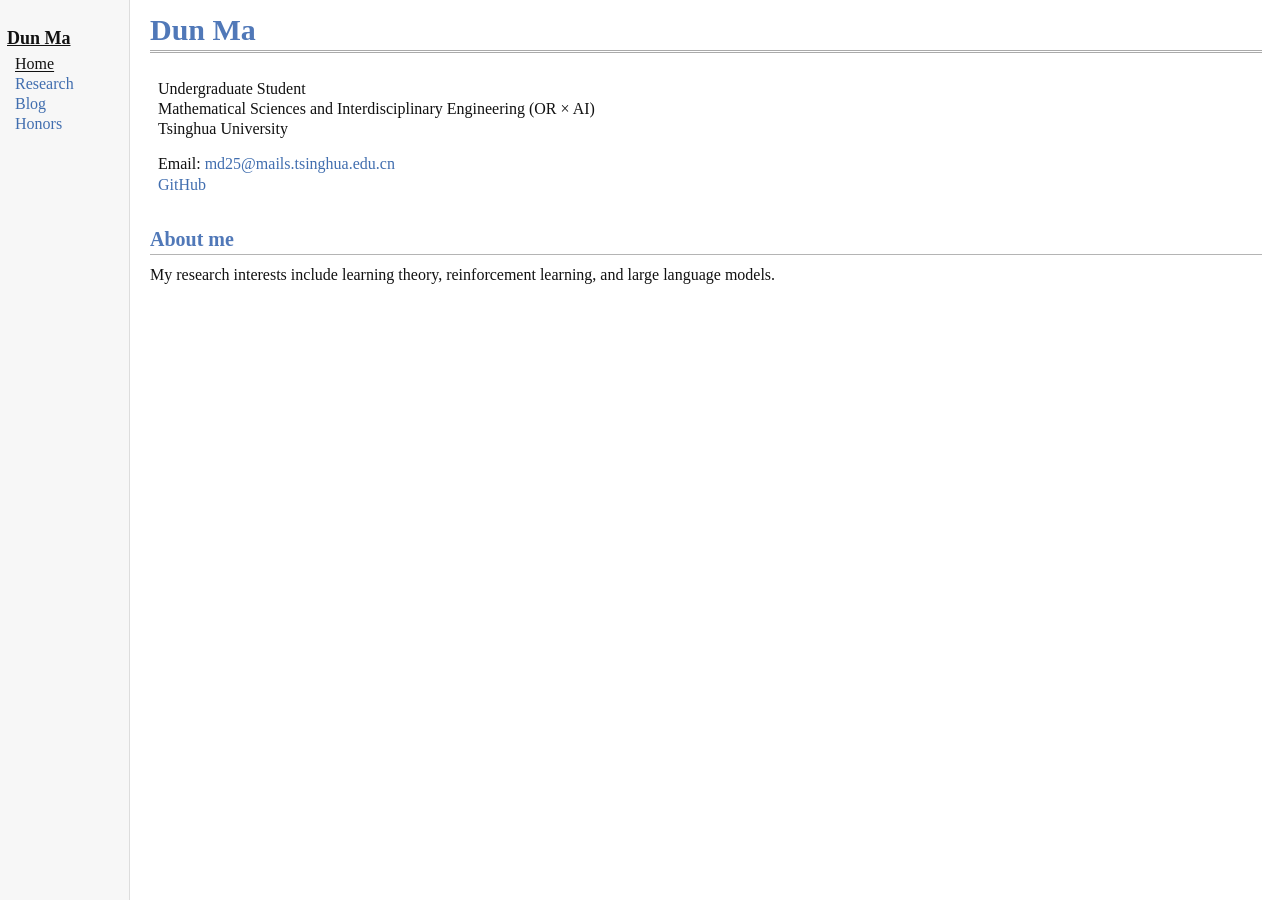
==== index.html @ 42feeb88 "Link navigation to new English-only Awards URL: index.html" ====
<!doctype html>
<html lang="en">
<head>
<meta charset="utf-8"><meta name="viewport" content="width=device-width,initial-scale=1">
<meta name="description" content="Dun Ma, undergraduate student at Tsinghua University. Interested in learning theory, reinforcement learning, and large language models.">
<title>Dun Ma</title>
<link rel="stylesheet" href="./assets/style.css?v=20261113e">
<link rel="icon" type="image/svg+xml" href="./assets/favicon.svg">
</head>
<body>
<aside class="sidebar"><a class="name" href="./index.html?v=20261113e">Dun Ma</a><a class="nav active" href="./index.html?v=20261113e">Home</a><a class="nav" href="./research.html?v=20261113e">Research</a><a class="nav" href="./blog.html?v=20261113e">Blog</a><a class="nav" href="./awards.html?v=20261113e">Honors</a></aside>
<main class="main"><h1>Dun Ma</h1>
<section class="profile">
<p>Undergraduate Student<br>Mathematical Sciences and Interdisciplinary Engineering (OR × AI)<br>Tsinghua University</p>
<p class="contact">Email: <a href="mailto:md25@mails.tsinghua.edu.cn">md25@mails.tsinghua.edu.cn</a><br><a href="https://github.com/dun-ma">GitHub</a></p>
</section>
<h2>About me</h2>
<p class="about">My research interests include learning theory, reinforcement learning, and large language models.</p>
</main>
</body>
</html>
---- assets/style.css ----
:root{--blue:#5078b8;--link:#416eaf;--gray:#b4b4b4}
*{box-sizing:border-box}
body{font-family:"Times New Roman",Times,serif;font-size:16px;line-height:1.26;margin:0;background:#fff;color:#111}
a{color:var(--link);text-decoration:none}a:hover{text-decoration:underline}
.sidebar{position:fixed;top:0;bottom:0;left:0;width:130px;padding:28px 7px 15px;background:#f7f7f7;border-right:1px solid #ddd}
.sidebar .name{font-size:18px;font-weight:bold;color:#111;text-decoration:underline;display:block;line-height:1.15;margin-bottom:5px}
.sidebar a.nav{display:block;margin-left:8px;font-size:16px}
.sidebar a.nav.active{color:#111;text-decoration:underline;text-underline-offset:2px}
.main{margin-left:130px;padding:13px 18px 60px 20px;max-width:1500px}
h1{font-size:30px;line-height:1.1;font-weight:bold;color:var(--blue);padding:0 0 4px;margin:0 0 26px;border-bottom:3px double #aaa}
h2{font-size:20px;font-weight:bold;color:var(--blue);border-bottom:1px solid var(--gray);margin:32px 0 10px;padding:0 0 2px}
p{margin:0 0 11px}.profile{padding:0 8px;margin-bottom:32px}.profile p{margin:0 0 15px}.contact{margin-top:8px}
.about{max-width:950px}.bodycopy{max-width:950px}.simple-list{margin:0 0 14px;padding-left:34px}.simple-list li{margin:7px 0}
@media(max-width:640px){.sidebar{position:static;width:100%;padding:10px 15px;border-right:0;border-bottom:1px solid #ddd}.sidebar .name{display:inline-block;margin:0 15px 0 0}.sidebar a.nav{display:inline-block;margin:0 10px 0 0}.main{margin:0;padding:16px 15px 40px}h1{font-size:28px}h2{font-size:19px}}
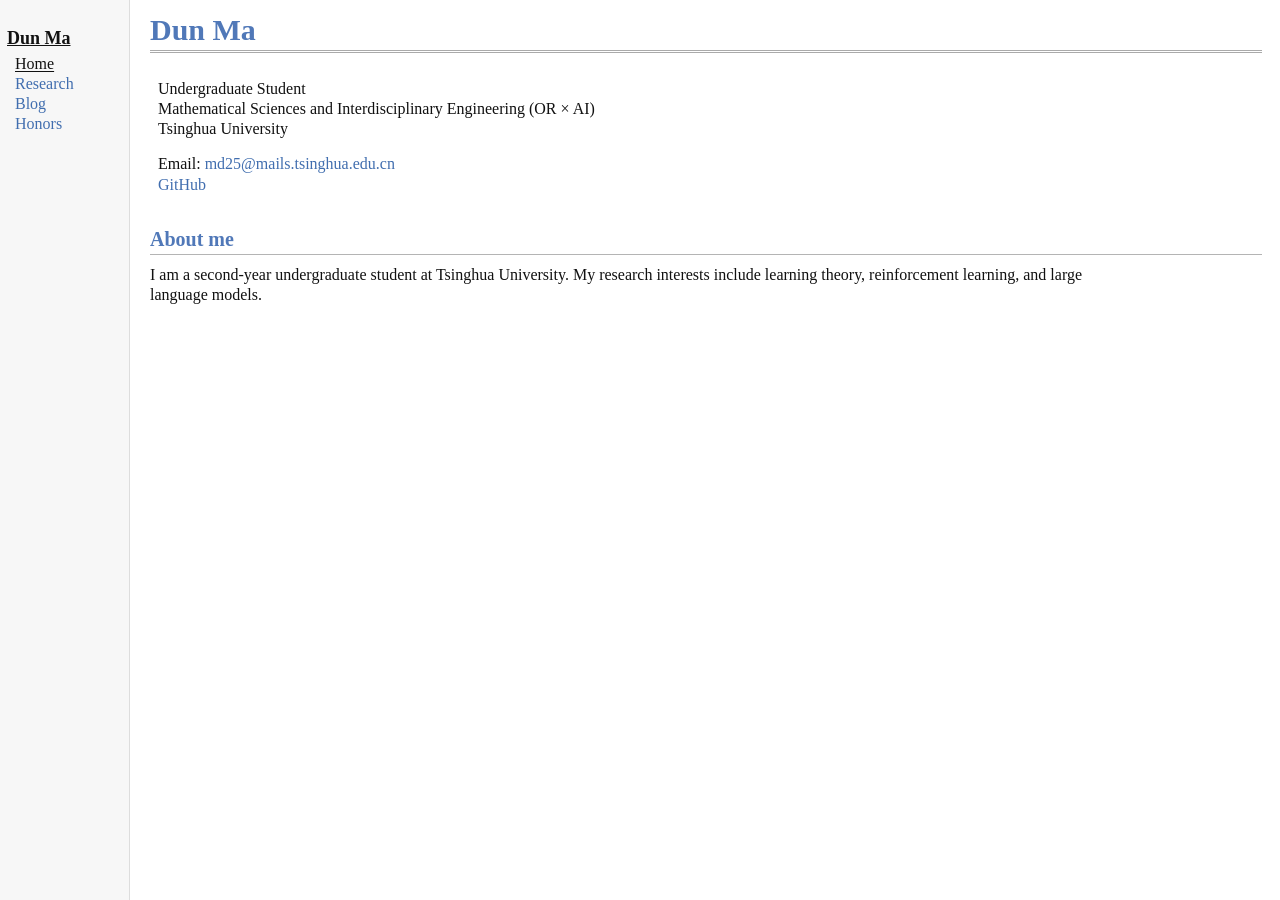
==== commit 00fd0f48: "Introduce second-year undergraduate status in About me" ====
--- a/index.html
+++ b/index.html
@@ -15,7 +15,7 @@
 <p class="contact">Email: <a href="mailto:md25@mails.tsinghua.edu.cn">md25@mails.tsinghua.edu.cn</a><br><a href="https://github.com/dun-ma">GitHub</a></p>
 </section>
 <h2>About me</h2>
-<p class="about">My research interests include learning theory, reinforcement learning, and large language models.</p>
+<p class="about">I am a second-year undergraduate student at Tsinghua University. My research interests include learning theory, reinforcement learning, and large language models.</p>
 </main>
 </body>
 </html>
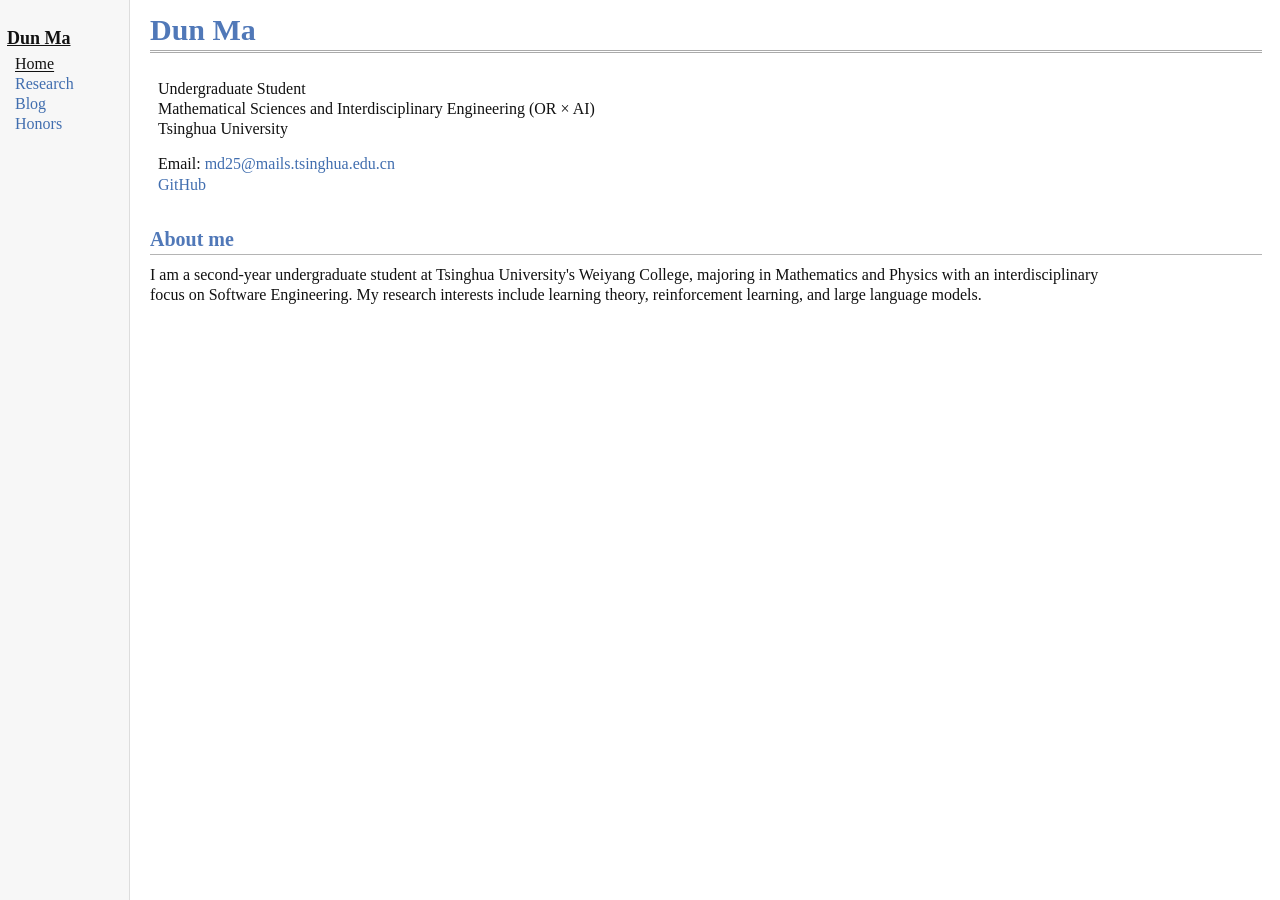
==== commit d6f7c497: "Add academic major and interdisciplinary track to About me" ====
--- a/index.html
+++ b/index.html
@@ -15,7 +15,7 @@
 <p class="contact">Email: <a href="mailto:md25@mails.tsinghua.edu.cn">md25@mails.tsinghua.edu.cn</a><br><a href="https://github.com/dun-ma">GitHub</a></p>
 </section>
 <h2>About me</h2>
-<p class="about">I am a second-year undergraduate student at Tsinghua University. My research interests include learning theory, reinforcement learning, and large language models.</p>
+<p class="about">I am a second-year undergraduate student at Tsinghua University's Weiyang College, majoring in Mathematics and Physics with an interdisciplinary focus on Software Engineering. My research interests include learning theory, reinforcement learning, and large language models.</p>
 </main>
 </body>
 </html>
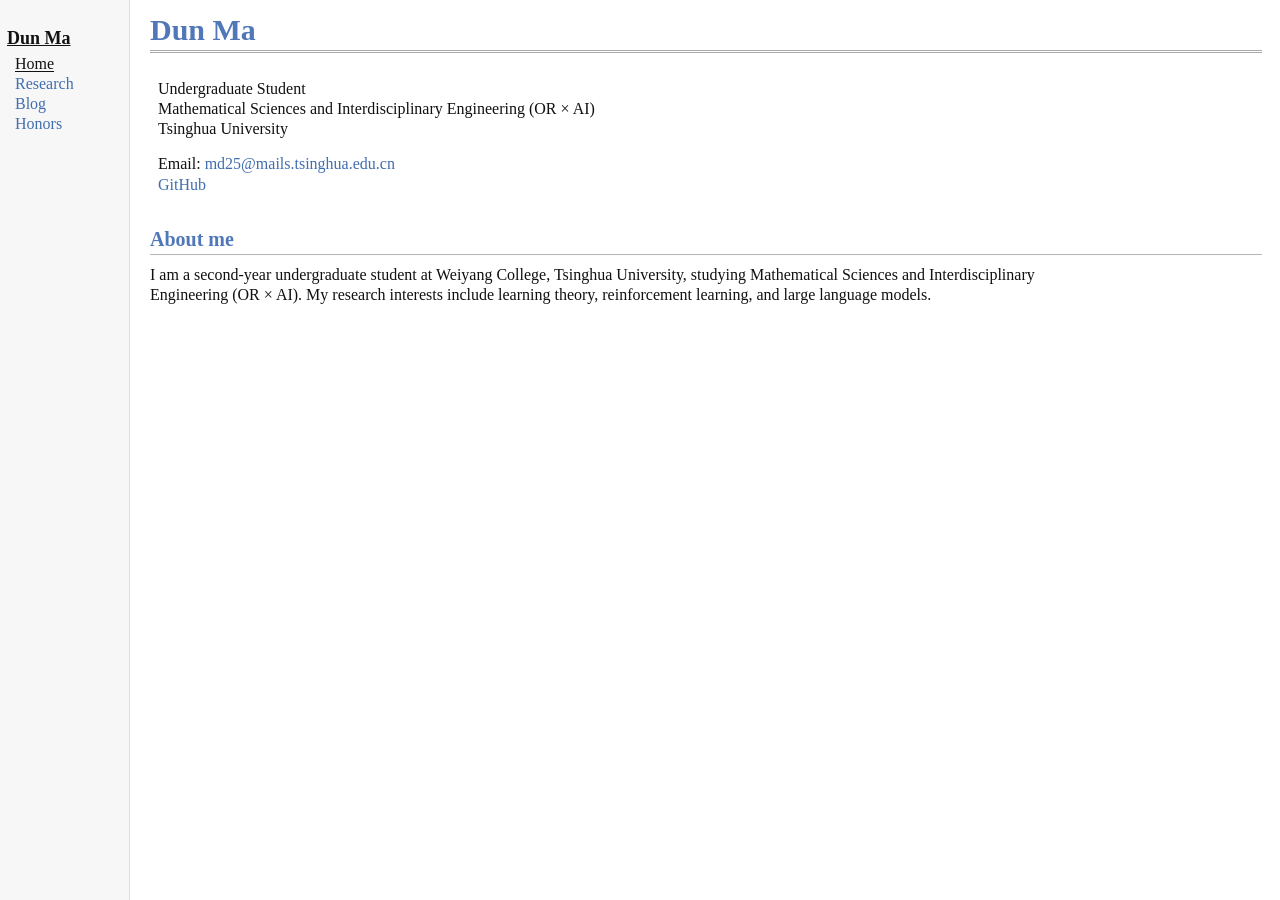
==== commit 9c033948: "Correct interdisciplinary engineering major in About me" ====
--- a/index.html
+++ b/index.html
@@ -15,7 +15,7 @@
 <p class="contact">Email: <a href="mailto:md25@mails.tsinghua.edu.cn">md25@mails.tsinghua.edu.cn</a><br><a href="https://github.com/dun-ma">GitHub</a></p>
 </section>
 <h2>About me</h2>
-<p class="about">I am a second-year undergraduate student at Tsinghua University's Weiyang College, majoring in Mathematics and Physics with an interdisciplinary focus on Software Engineering. My research interests include learning theory, reinforcement learning, and large language models.</p>
+<p class="about">I am a second-year undergraduate student at Weiyang College, Tsinghua University, studying Mathematical Sciences and Interdisciplinary Engineering (OR × AI). My research interests include learning theory, reinforcement learning, and large language models.</p>
 </main>
 </body>
 </html>
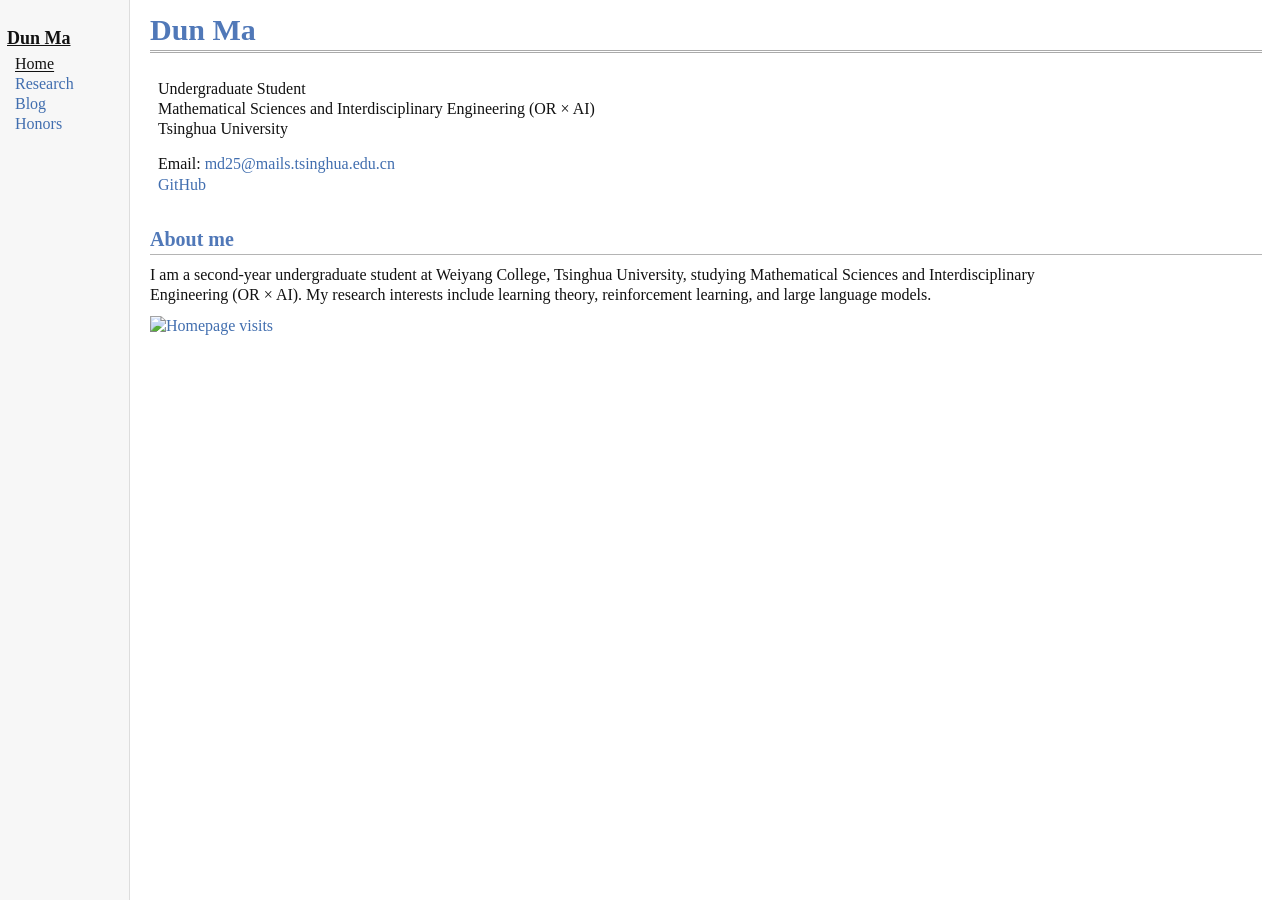
==== commit 8956ea82: "Add understated homepage visits counter" ====
--- a/index.html
+++ b/index.html
@@ -16,6 +16,7 @@
 </section>
 <h2>About me</h2>
 <p class="about">I am a second-year undergraduate student at Weiyang College, Tsinghua University, studying Mathematical Sciences and Interdisciplinary Engineering (OR × AI). My research interests include learning theory, reinforcement learning, and large language models.</p>
+<p class="visit-counter"><a href="https://hits.sh/dun-ma.github.io/" target="_blank" rel="noopener noreferrer" aria-label="View homepage visit statistics"><img src="https://hits.sh/dun-ma.github.io.svg?style=flat-square&amp;label=Visits&amp;color=8a8a8a&amp;labelColor=555555" alt="Homepage visits" width="95" height="20"></a></p>
 </main>
 </body>
 </html>
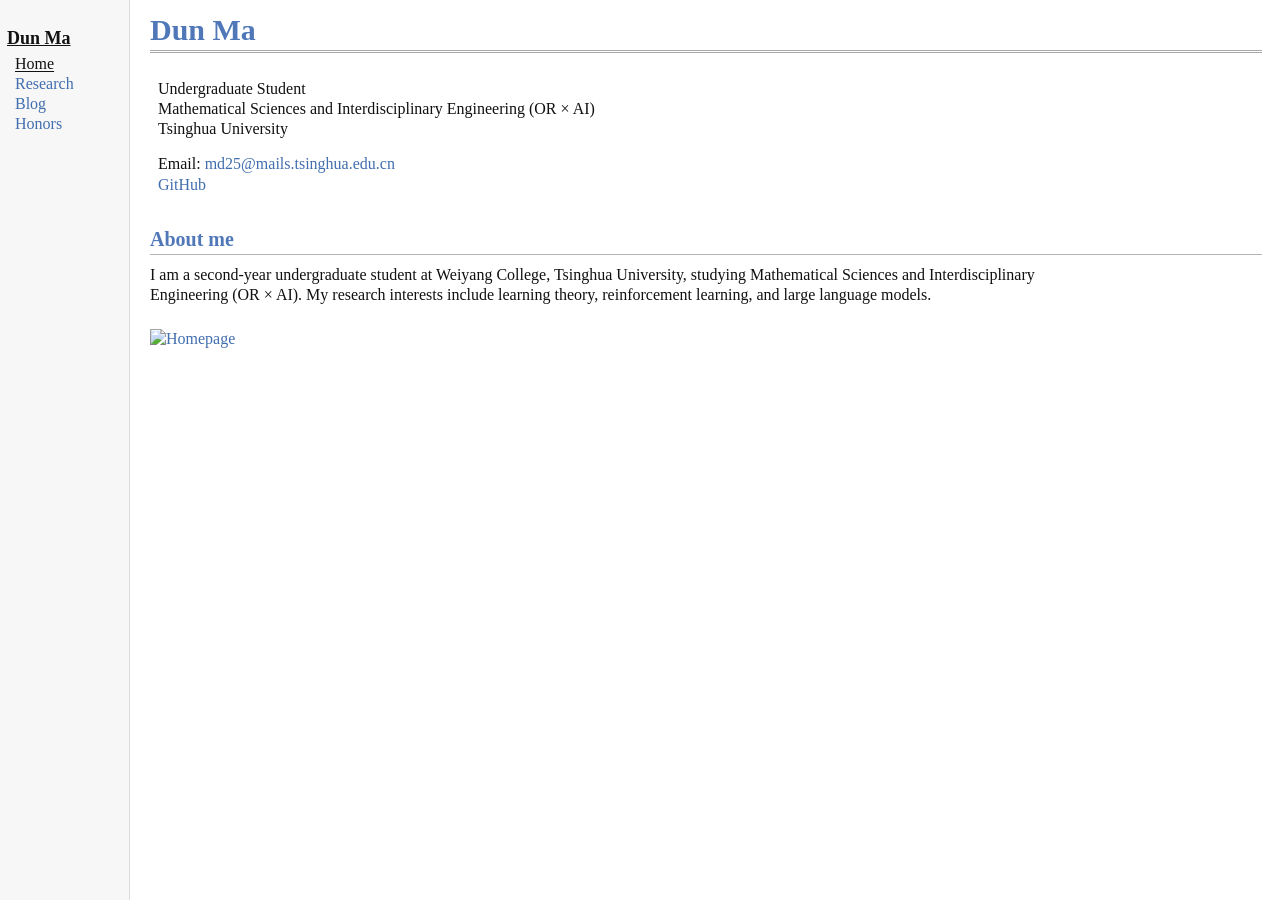
==== commit e97d79f7: "Subdue visitor badge to match site palette and refresh styles" ====
--- a/index.html
+++ b/index.html
@@ -4,7 +4,7 @@
 <meta charset="utf-8"><meta name="viewport" content="width=device-width,initial-scale=1">
 <meta name="description" content="Dun Ma, undergraduate student at Tsinghua University. Interested in learning theory, reinforcement learning, and large language models.">
 <title>Dun Ma</title>
-<link rel="stylesheet" href="./assets/style.css?v=20261113e">
+<link rel="stylesheet" href="./assets/style.css?v=20261114b">
 <link rel="icon" type="image/svg+xml" href="./assets/favicon.svg">
 </head>
 <body>
@@ -16,7 +16,7 @@
 </section>
 <h2>About me</h2>
 <p class="about">I am a second-year undergraduate student at Weiyang College, Tsinghua University, studying Mathematical Sciences and Interdisciplinary Engineering (OR × AI). My research interests include learning theory, reinforcement learning, and large language models.</p>
-<p class="visit-counter"><a href="https://hits.sh/dun-ma.github.io/" target="_blank" rel="noopener noreferrer" aria-label="View homepage visit statistics"><img src="https://hits.sh/dun-ma.github.io.svg?style=flat-square&amp;label=Visits&amp;color=8a8a8a&amp;labelColor=555555" alt="Homepage visits" width="95" height="20"></a></p>
+<p class="visit-counter"><a href="https://hits.sh/dun-ma.github.io/" target="_blank" rel="noopener noreferrer" aria-label="View homepage visit statistics"><img src="https://hits.sh/dun-ma.github.io.svg?style=flat-square&amp;label=Visits&amp;color=5078b8&amp;labelColor=f7f7f7" alt="Homepage visits" width="70" height="14"></a></p>
 </main>
 </body>
 </html>
--- a/assets/style.css
+++ b/assets/style.css
@@ -11,4 +11,5 @@
 h2{font-size:20px;font-weight:bold;color:var(--blue);border-bottom:1px solid var(--gray);margin:32px 0 10px;padding:0 0 2px}
 p{margin:0 0 11px}.profile{padding:0 8px;margin-bottom:32px}.profile p{margin:0 0 15px}.contact{margin-top:8px}
 .about{max-width:950px}.bodycopy{max-width:950px}.simple-list{margin:0 0 14px;padding-left:34px}.simple-list li{margin:7px 0}
+.visit-counter{margin:22px 0 0}.visit-counter img{display:inline-block;height:20px;width:auto;vertical-align:middle}
 @media(max-width:640px){.sidebar{position:static;width:100%;padding:10px 15px;border-right:0;border-bottom:1px solid #ddd}.sidebar .name{display:inline-block;margin:0 15px 0 0}.sidebar a.nav{display:inline-block;margin:0 10px 0 0}.main{margin:0;padding:16px 15px 40px}h1{font-size:28px}h2{font-size:19px}}
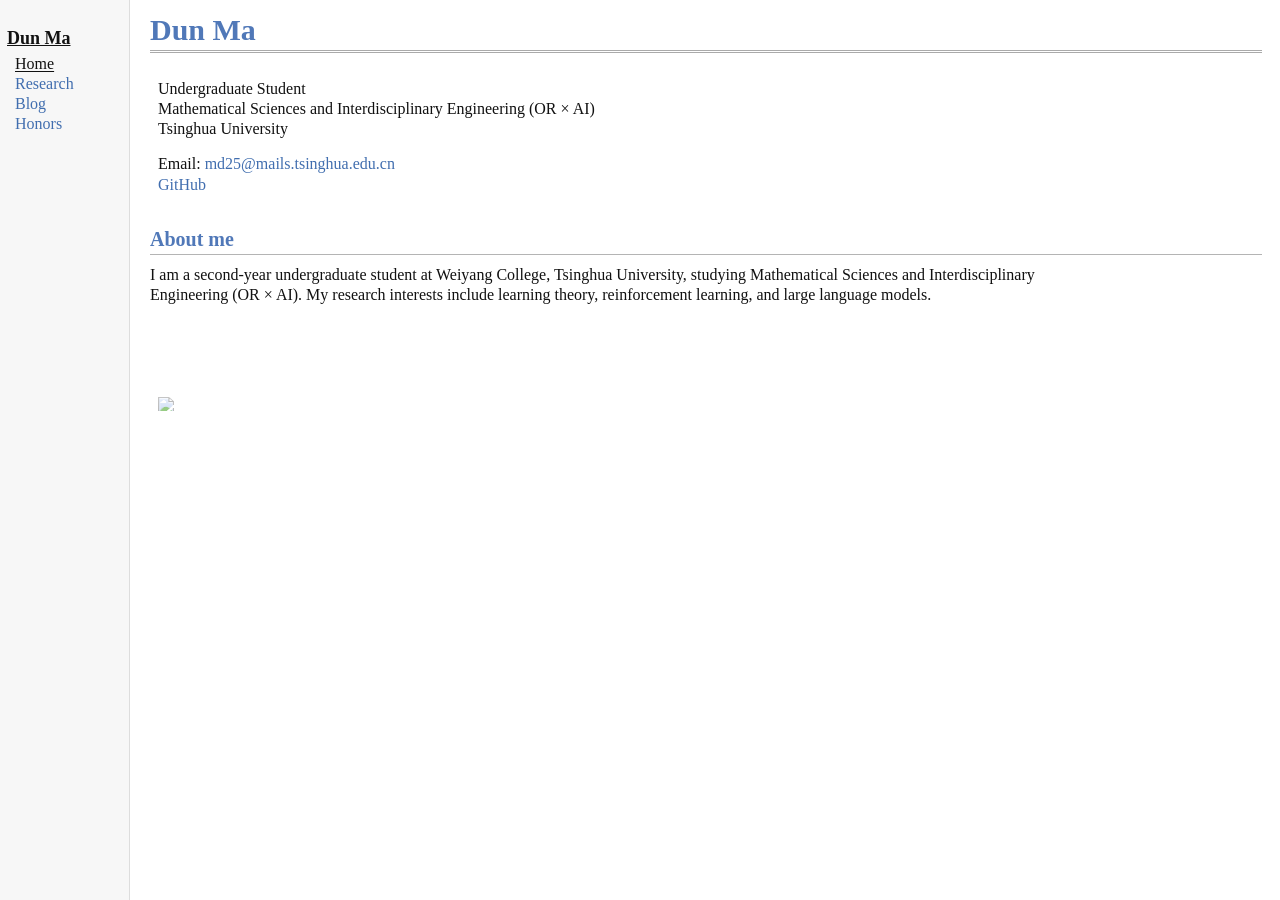
==== commit 064fb8c0: "Anchor homepage visit counter to bottom of page" ====
--- a/index.html
+++ b/index.html
@@ -4,12 +4,12 @@
 <meta charset="utf-8"><meta name="viewport" content="width=device-width,initial-scale=1">
 <meta name="description" content="Dun Ma, undergraduate student at Tsinghua University. Interested in learning theory, reinforcement learning, and large language models.">
 <title>Dun Ma</title>
-<link rel="stylesheet" href="./assets/style.css?v=20261114b">
+<link rel="stylesheet" href="./assets/style.css?v=20261114c">
 <link rel="icon" type="image/svg+xml" href="./assets/favicon.svg">
 </head>
 <body>
 <aside class="sidebar"><a class="name" href="./index.html?v=20261113e">Dun Ma</a><a class="nav active" href="./index.html?v=20261113e">Home</a><a class="nav" href="./research.html?v=20261113e">Research</a><a class="nav" href="./blog.html?v=20261113e">Blog</a><a class="nav" href="./awards.html?v=20261113e">Honors</a></aside>
-<main class="main"><h1>Dun Ma</h1>
+<main class="main home-main"><h1>Dun Ma</h1>
 <section class="profile">
 <p>Undergraduate Student<br>Mathematical Sciences and Interdisciplinary Engineering (OR × AI)<br>Tsinghua University</p>
 <p class="contact">Email: <a href="mailto:md25@mails.tsinghua.edu.cn">md25@mails.tsinghua.edu.cn</a><br><a href="https://github.com/dun-ma">GitHub</a></p>
--- a/assets/style.css
+++ b/assets/style.css
@@ -11,5 +11,5 @@
 h2{font-size:20px;font-weight:bold;color:var(--blue);border-bottom:1px solid var(--gray);margin:32px 0 10px;padding:0 0 2px}
 p{margin:0 0 11px}.profile{padding:0 8px;margin-bottom:32px}.profile p{margin:0 0 15px}.contact{margin-top:8px}
 .about{max-width:950px}.bodycopy{max-width:950px}.simple-list{margin:0 0 14px;padding-left:34px}.simple-list li{margin:7px 0}
-.visit-counter{margin:22px 0 0}.visit-counter img{display:inline-block;height:20px;width:auto;vertical-align:middle}
+.visit-counter{margin:92px 0 0;padding:0 8px;line-height:1}.visit-counter img{display:block;height:14px;width:auto;opacity:.62}.visit-counter img:hover{opacity:.85}
 @media(max-width:640px){.sidebar{position:static;width:100%;padding:10px 15px;border-right:0;border-bottom:1px solid #ddd}.sidebar .name{display:inline-block;margin:0 15px 0 0}.sidebar a.nav{display:inline-block;margin:0 10px 0 0}.main{margin:0;padding:16px 15px 40px}h1{font-size:28px}h2{font-size:19px}}
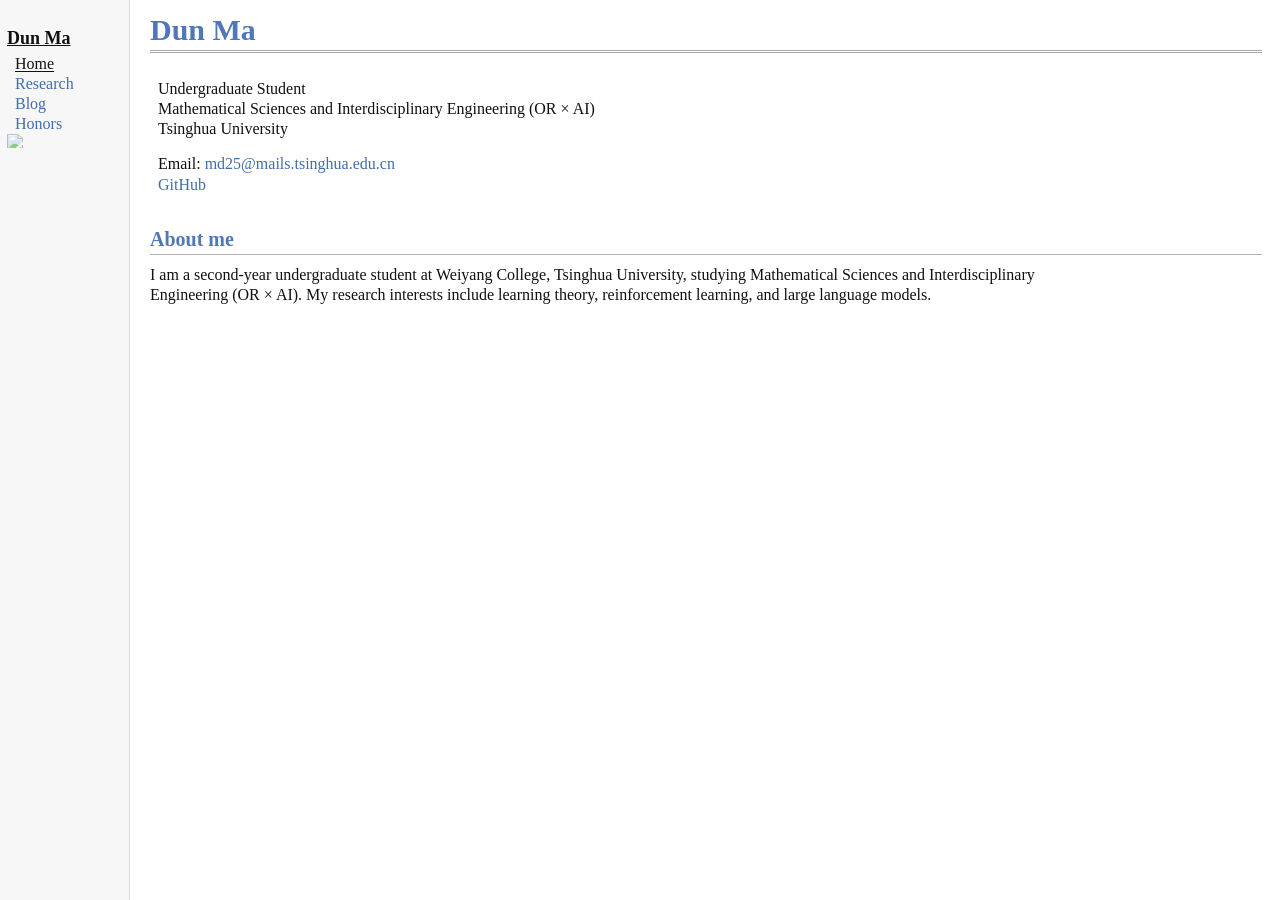
==== commit 03ea9493: "Move visitor counter into bottom-left site sidebar" ====
--- a/index.html
+++ b/index.html
@@ -4,19 +4,19 @@
 <meta charset="utf-8"><meta name="viewport" content="width=device-width,initial-scale=1">
 <meta name="description" content="Dun Ma, undergraduate student at Tsinghua University. Interested in learning theory, reinforcement learning, and large language models.">
 <title>Dun Ma</title>
-<link rel="stylesheet" href="./assets/style.css?v=20261114c">
+<link rel="stylesheet" href="./assets/style.css?v=20261114d">
 <link rel="icon" type="image/svg+xml" href="./assets/favicon.svg">
 </head>
 <body>
-<aside class="sidebar"><a class="name" href="./index.html?v=20261113e">Dun Ma</a><a class="nav active" href="./index.html?v=20261113e">Home</a><a class="nav" href="./research.html?v=20261113e">Research</a><a class="nav" href="./blog.html?v=20261113e">Blog</a><a class="nav" href="./awards.html?v=20261113e">Honors</a></aside>
-<main class="main home-main"><h1>Dun Ma</h1>
+<aside class="sidebar"><a class="name" href="./index.html?v=20261113e">Dun Ma</a><a class="nav active" href="./index.html?v=20261113e">Home</a><a class="nav" href="./research.html?v=20261113e">Research</a><a class="nav" href="./blog.html?v=20261113e">Blog</a><a class="nav" href="./awards.html?v=20261113e">Honors</a>
+<p class="visit-counter"><a href="https://hits.sh/dun-ma.github.io/" target="_blank" rel="noopener noreferrer" aria-label="View homepage visit statistics"><img src="https://hits.sh/dun-ma.github.io.svg?style=flat-square&amp;label=Visits&amp;color=5078b8&amp;labelColor=f7f7f7" alt="Homepage visits" width="70" height="14"></a></p></aside>
+<main class="main"><h1>Dun Ma</h1>
 <section class="profile">
 <p>Undergraduate Student<br>Mathematical Sciences and Interdisciplinary Engineering (OR × AI)<br>Tsinghua University</p>
 <p class="contact">Email: <a href="mailto:md25@mails.tsinghua.edu.cn">md25@mails.tsinghua.edu.cn</a><br><a href="https://github.com/dun-ma">GitHub</a></p>
 </section>
 <h2>About me</h2>
 <p class="about">I am a second-year undergraduate student at Weiyang College, Tsinghua University, studying Mathematical Sciences and Interdisciplinary Engineering (OR × AI). My research interests include learning theory, reinforcement learning, and large language models.</p>
-<p class="visit-counter"><a href="https://hits.sh/dun-ma.github.io/" target="_blank" rel="noopener noreferrer" aria-label="View homepage visit statistics"><img src="https://hits.sh/dun-ma.github.io.svg?style=flat-square&amp;label=Visits&amp;color=5078b8&amp;labelColor=f7f7f7" alt="Homepage visits" width="70" height="14"></a></p>
 </main>
 </body>
 </html>
--- a/assets/style.css
+++ b/assets/style.css
@@ -11,5 +11,6 @@
 h2{font-size:20px;font-weight:bold;color:var(--blue);border-bottom:1px solid var(--gray);margin:32px 0 10px;padding:0 0 2px}
 p{margin:0 0 11px}.profile{padding:0 8px;margin-bottom:32px}.profile p{margin:0 0 15px}.contact{margin-top:8px}
 .about{max-width:950px}.bodycopy{max-width:950px}.simple-list{margin:0 0 14px;padding-left:34px}.simple-list li{margin:7px 0}
-.visit-counter{margin:92px 0 0;padding:0 8px;line-height:1}.visit-counter img{display:block;height:14px;width:auto;opacity:.62}.visit-counter img:hover{opacity:.85}
-@media(max-width:640px){.sidebar{position:static;width:100%;padding:10px 15px;border-right:0;border-bottom:1px solid #ddd}.sidebar .name{display:inline-block;margin:0 15px 0 0}.sidebar a.nav{display:inline-block;margin:0 10px 0 0}.main{margin:0;padding:16px 15px 40px}h1{font-size:28px}h2{font-size:19px}}
+.home-main{min-height:100vh;min-height:100dvh;display:flex;flex-direction:column;padding-bottom:18px}
+.home-main .visit-counter{margin:auto 0 0;padding:28px 8px 0;line-height:1}.visit-counter img{display:block;height:14px;width:auto;opacity:.62}.visit-counter img:hover{opacity:.85}
+@media(max-width:640px){.sidebar{position:static;width:100%;padding:10px 15px;border-right:0;border-bottom:1px solid #ddd}.sidebar .name{display:inline-block;margin:0 15px 0 0}.sidebar a.nav{display:inline-block;margin:0 10px 0 0}.main{margin:0;padding:16px 15px 40px}.home-main{min-height:calc(100dvh - 80px);padding-bottom:18px}h1{font-size:28px}h2{font-size:19px}}
